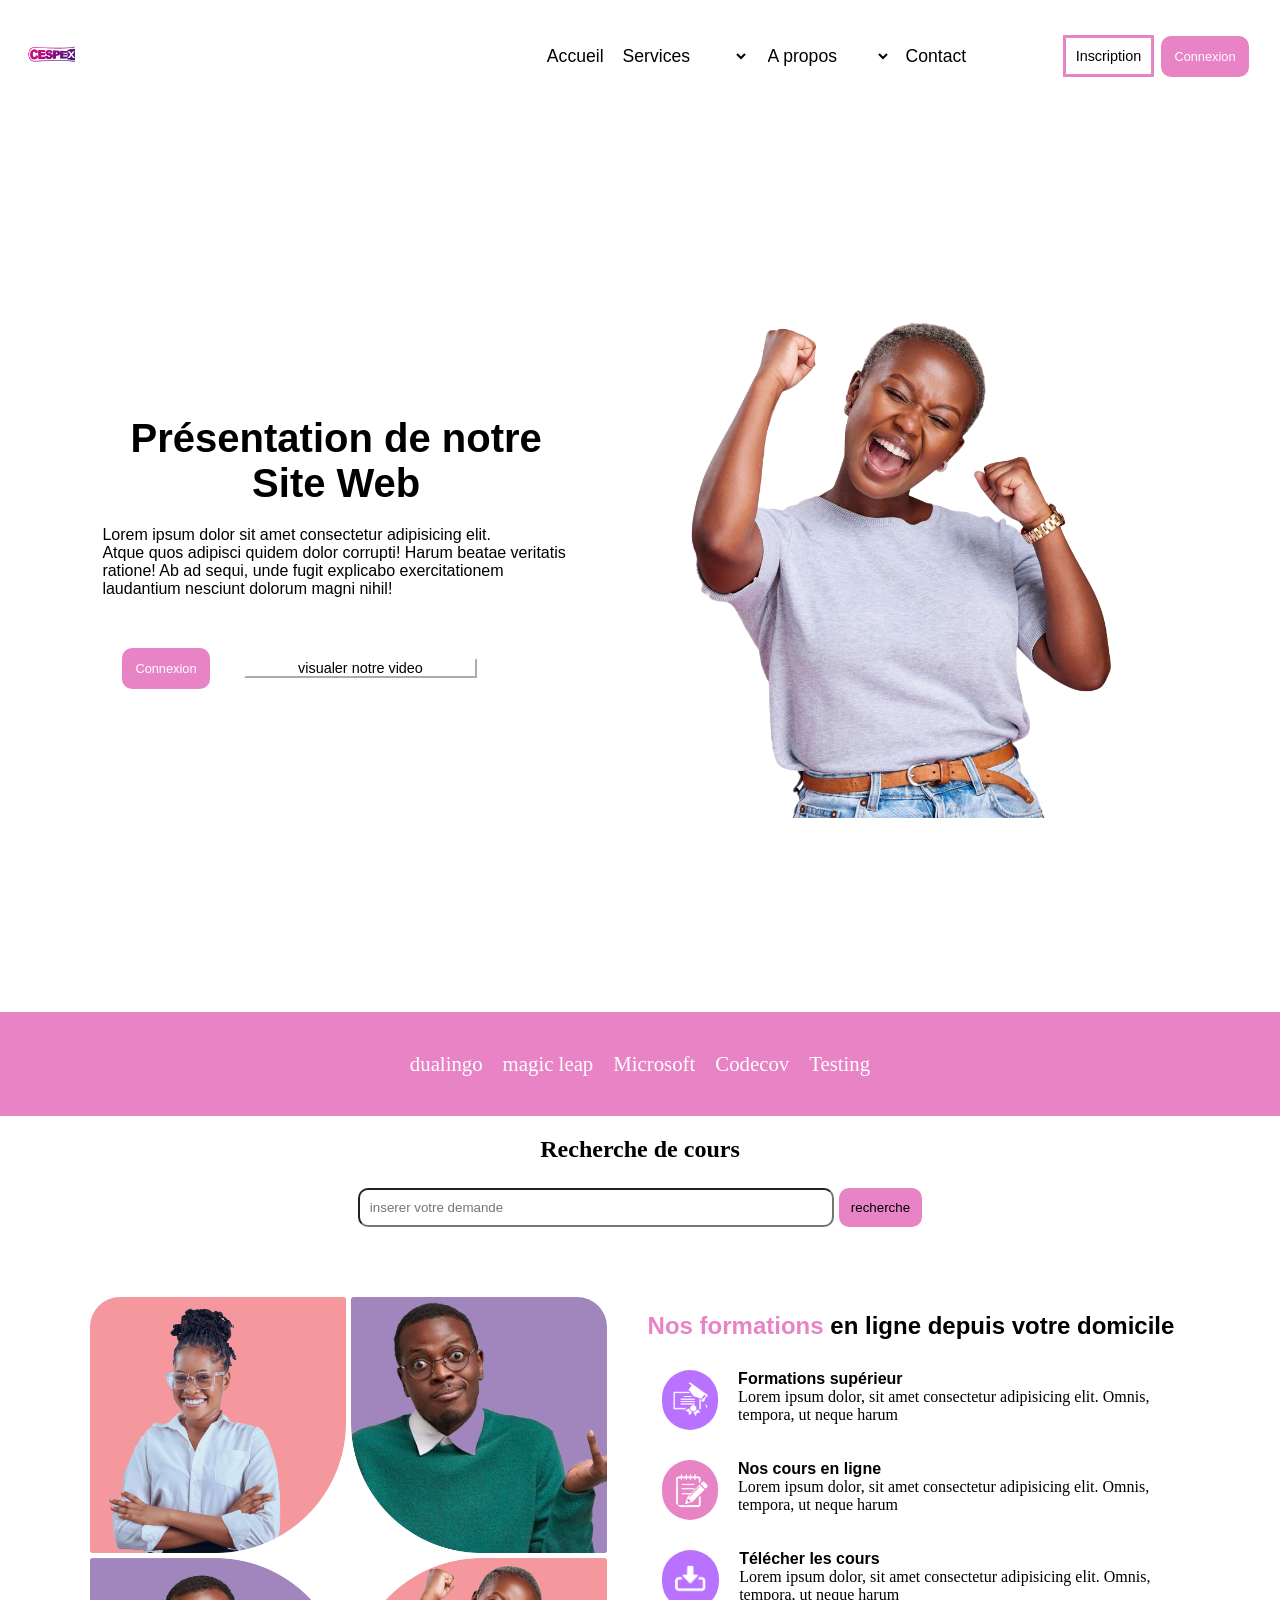
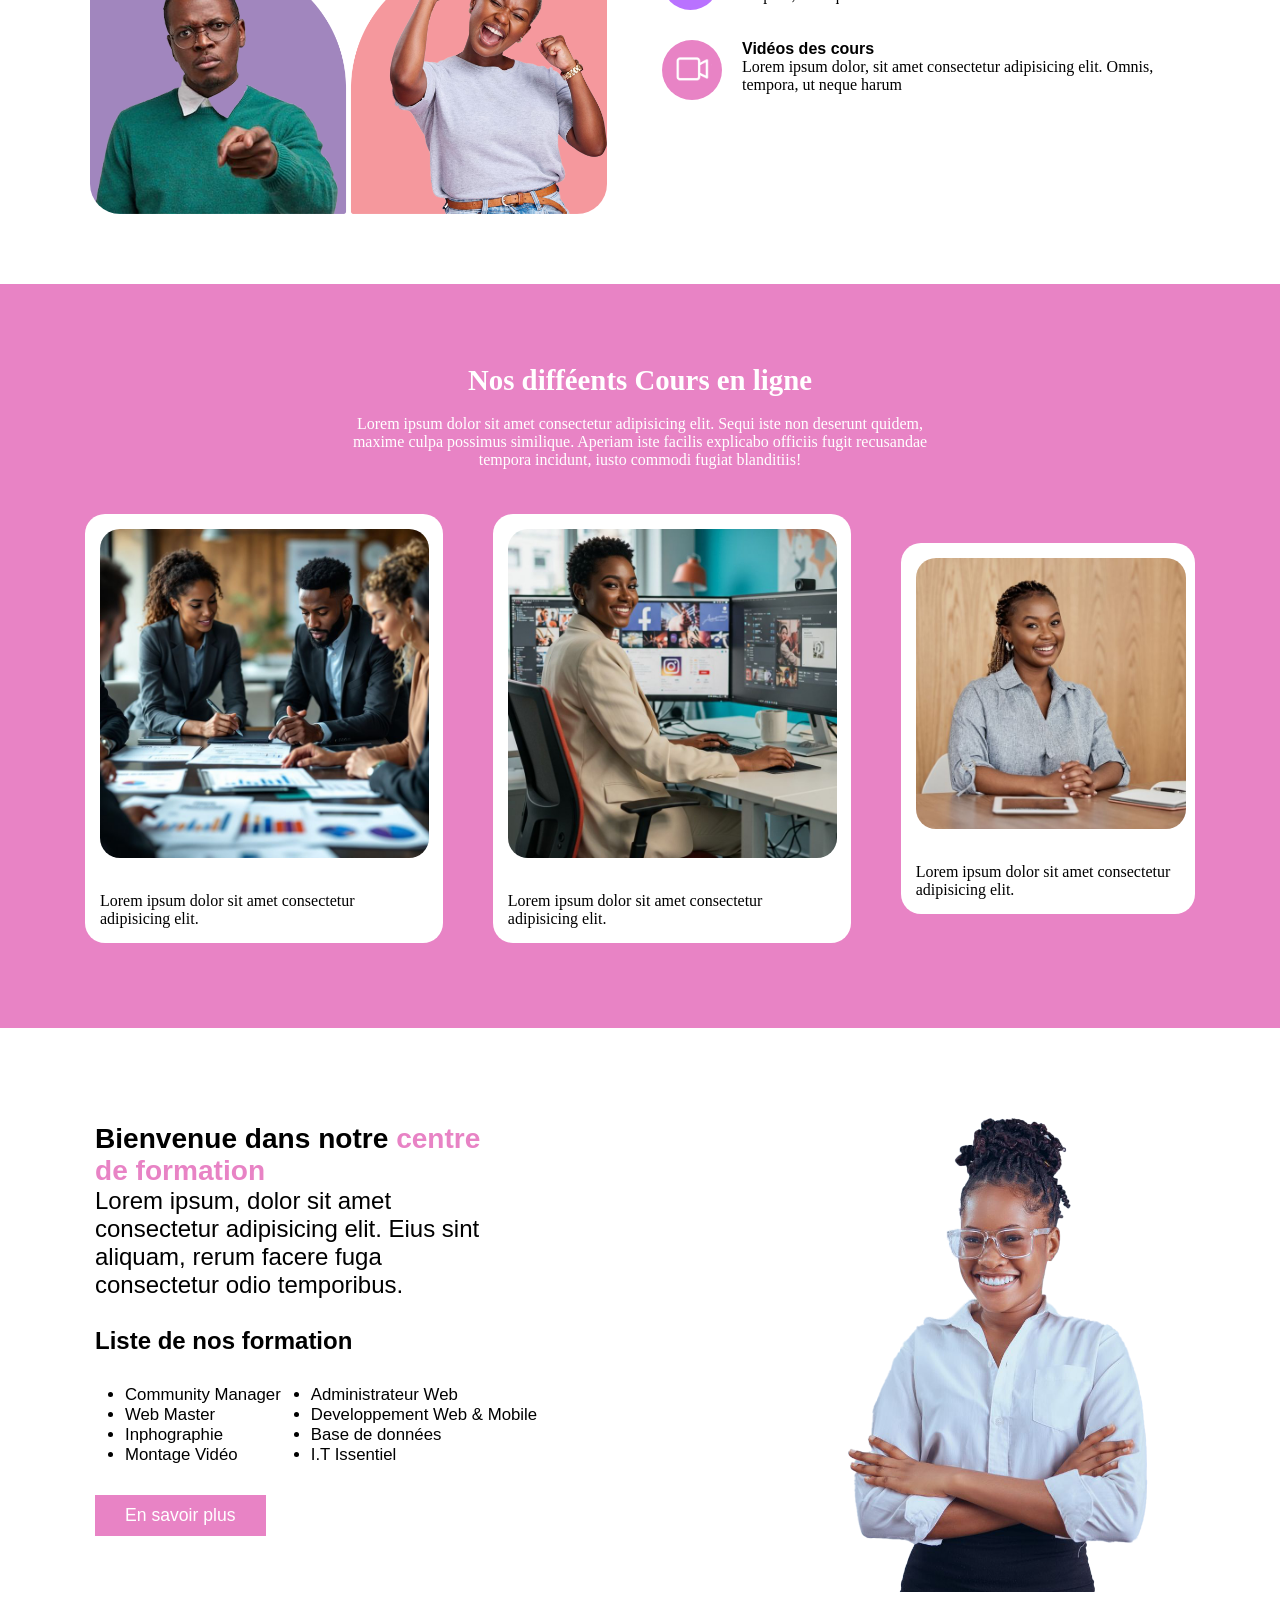
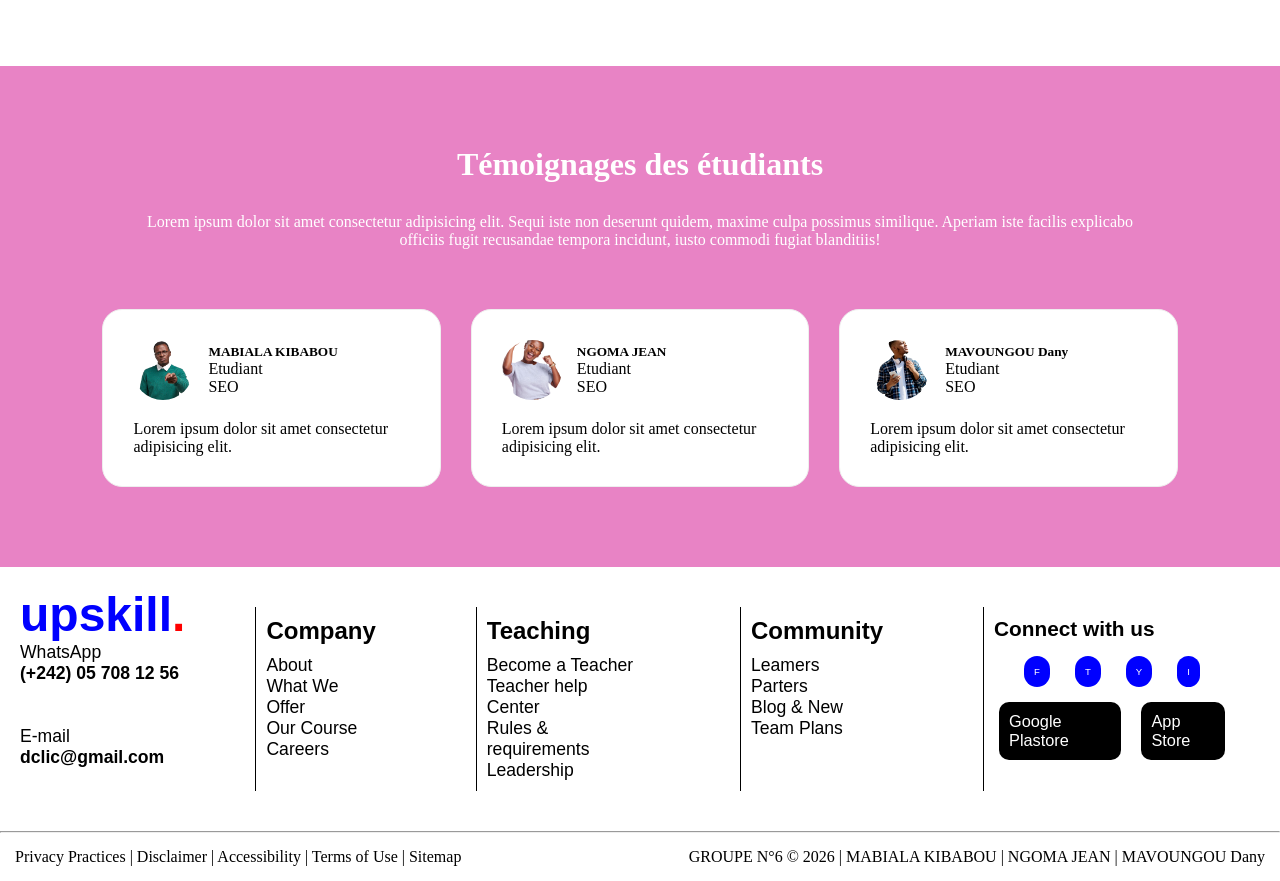
==== projet/index.html @ c35d1ac6 "Add files via upload" ====
<!DOCTYPE html>
<html lang="en">
<head>
    <meta charset="UTF-8">
    <meta name="viewport" content="width=device-width, initial-scale=1.0">
    <title>GROUPE N°06 SEO</title>
    <link rel="stylesheet" href="styles.css">
</head>
<body>
    <!-- En tête de la page -->
    <header>
        <div class="logo">
            <img src="../IMAGES/logo.png" alt="logo" width="17%">
        </div>
        <nav>
            <ul>
                <li><a href="#">Accueil</a></li>
                <li>
                    <select name="" id="">
                        <option value=""><a href="#">Services</a></option>
                        <option value=""><a href="#">Recherche</a></option>
                        <option value=""><a href="#">cours en ligne</a></option>
                    </select>
                </li>
                <li>
                    <select name="" id="">
                        <option value=""><a href="#">A propos</a></option>
                        <option value=""><a href="#">Témoignages</a></option>
                    </select>
                </li>
                <li><a href="formulaire.html">Contact</a></li>
            </ul>
        </nav>
        <div class="button">
            <button class="bt1">Inscription</button>
            <button class="bt2">Connexion</button>
        </div>
    </header>

    <!-- Corps de la page -->
    <main>
        <!--Section 1-->
        <section class="s1">
            <div class="titre">
                <h1>Présentation de notre Site Web</h1>
                <p>Lorem ipsum dolor sit amet consectetur adipisicing elit. <br>Atque quos adipisci quidem dolor corrupti! Harum beatae veritatis <br> ratione! Ab ad sequi, unde fugit explicabo exercitationem laudantium nesciunt dolorum magni nihil!</p>
                <div class="button1">
                    <button class="bt2">Connexion</button>
                    <button class="video"><a href="inde1.html">visualer notre video</a></button>
                </div>
            </div>
            <div class="image">
                <img src="../IMAGES/2.png" alt="image" class="image1">
            </div>
        </section>
        <!-- Pied de la Section 1 -->
         <div class="sec1">
            <ul>
                <li>dualingo</li>
                <li>magic leap</li>
                <li>Microsoft</li>
                <li>Codecov</li>
                <li>Testing</li>
            </ul>
         </div>

        <!--Section 2-->
        <section class="s2">
            <h2>Recherche de cours</h2>
            <div class="recherche">
                <input type="text" class="inp" placeholder="inserer votre demande" required >
                <input type="submit" value="recherche" class="bt5">
            </div>

            <div class="sec2">
                    <img src="../IMAGES/4.png" alt="image" class="img2a">
                <div class="sous-titre">
                    <h3><Span>Nos formations</Span> en ligne depuis votre domicile</h3>
                    <ul>
                        <li>
                            <img src="../IMAGES/TEXT01.png" alt="image" width="15%" class="im">
                            <div>
                                <h4>Formations supérieur</h4>
                                <p>Lorem ipsum dolor, sit amet consectetur adipisicing elit. Omnis, tempora, ut neque harum</p>
                            </div>
                        </li>
                         <li>
                            <img src="../IMAGES/TEXT 03.png" alt="image" width="15%">
                            <div>
                                <h4>Nos cours en ligne</h4>
                                <p>Lorem ipsum dolor, sit amet consectetur adipisicing elit. Omnis, tempora, ut neque harum</p>
                            </div>
                        </li>
                         <li>
                            <img src="../IMAGES/Text02.png" alt="image" width="15%" class="im">
                            <div>
                                <h4>Télécher les cours</h4>
                                <p>Lorem ipsum dolor, sit amet consectetur adipisicing elit. Omnis, tempora, ut neque harum</p>
                            </div>
                        </li>
                         <li>
                            <img src="../IMAGES/TEXT0 4.png" alt="image" width="15%">
                            <div>
                                <h4>Vidéos des cours</h4>
                                <p>Lorem ipsum dolor, sit amet consectetur adipisicing elit. Omnis, tempora, ut neque harum</p>
                            </div>
                        </li>
                    </ul>
                </div>
            </div>
        </section>

        <!-- Section 3 -->
        <section class="s3">
            <div class="s3a">
                <h3 class="sec3">Nos difféents Cours en ligne</h3><br>
            <p>Lorem ipsum dolor sit amet consectetur adipisicing elit. Sequi iste non deserunt quidem, <br> maxime culpa possimus similique. Aperiam iste facilis explicabo officiis fugit recusandae <br> tempora incidunt, iusto commodi fugiat blanditiis!</p>
            </div>

            <div class="cours">
                <div class="cours1">
                    <img src="../IMAGES/CARD1.PNG" alt="image">
                    <p>Lorem ipsum dolor sit amet consectetur adipisicing elit.</p>
                </div>
                <div class="cours1">
                    <img src="../IMAGES/CARD2.PNG" alt="image">
                    <p>Lorem ipsum dolor sit amet consectetur adipisicing elit.</p>
                </div>
                <div class="cours1">
                    <img src="../IMAGES/CARD3.PNG" alt="image">
                    <p>Lorem ipsum dolor sit amet consectetur adipisicing elit.</p>
                </div>
            </div>
        </section>

        <!-- Section 4 -->
        <section class="s4">
            <div class="sec4a">
                <div class="sec4a1">
                    <h3>Bienvenue dans notre <span>centre de formation</span></h3>
                    <p>Lorem ipsum, dolor sit amet consectetur adipisicing elit. Eius sint aliquam, rerum facere fuga consectetur odio temporibus.</p> <br>
                    <h4>Liste de nos formation</h4>
                </div>
                <div class="sec4a2">
                    <ul>
                        <li>Community Manager</li>
                        <li>Web Master</li>
                        <li>Inphographie</li>
                        <li>Montage Vidéo</li>
                    </ul>
                    <ul>
                        <li>Administrateur Web </li>
                        <li>Developpement Web & Mobile</li>
                        <li>Base de données</li>
                        <li>I.T Issentiel </li>
                    </ul>
                </div>
                <button class="bt4">En savoir plus</button>
            </div>

            <div class="sec4b">
                <img src="../IMAGES/IMAGE.png" alt="">
            </div>
        </section>

        <!-- Section 5 -->
        <section class="s5">
            <h3 class="sec5">Témoignages des étudiants</h3>
            <p class="sec5a">Lorem ipsum dolor sit amet consectetur adipisicing elit. Sequi iste non deserunt quidem, maxime culpa possimus similique. Aperiam iste facilis explicabo officiis fugit recusandae tempora incidunt, iusto commodi fugiat blanditiis!</p>

            <div class="temoignage">
                <div class="temoignage1">
                    <div class="tem1">
                        <img src="../IMAGES/06.png" alt="image">
                        <div class="nom">
                            <h5>MABIALA KIBABOU</h5>
                            <p>Etudiant <br> SEO</p>
                        </div>
                    </div>
                    <p>Lorem ipsum dolor sit amet consectetur adipisicing elit.</p>
                </div>

                <div class="temoignage1">
                    <div class="tem1">
                        <img src="../IMAGES/2.png" alt="image">
                        <div class="nom">
                            <h5>NGOMA JEAN</h5>
                            <p>Etudiant <br> SEO</p>
                        </div>
                    </div>
                    <p>Lorem ipsum dolor sit amet consectetur adipisicing elit.</p>
                </div>
                
                <div class="temoignage1">
                    <div class="tem1">
                        <img src="../IMAGES/3.png" alt="image">
                        <div class="nom">
                            <h5>MAVOUNGOU Dany</h5>
                            <p>Etudiant <br> SEO</p>
                        </div>
                    </div>
                    <p>Lorem ipsum dolor sit amet consectetur adipisicing elit.</p>
                </div>
            </div>
        </section>
    </main>

    <!-- Pied de la page -->
    <footer>
        <section class="footer">
            
            <div class="f1">
                <h3>upskill<span class="f1a">.</span></h3>
                <p>WhatsApp <br> <strong>(+242) 05 708 12 56</strong> </p> <br> <br> 

                <p>E-mail <br> <strong>dclic@gmail.com</strong></p>
            </div>

            <div class="f2">
                <h5>Company</h5>
                <p>About <br>What We Offer <br>Our Course <br>Careers</p>
            </div>

            <div class="f2">
                <h5>Teaching</h5>
                <p>Become a Teacher <br>Teacher help Center <br>Rules & requirements <br>Leadership</p>
            </div>

            <div class="f2">
                <h5>Community</h5>
                <p>Leamers <br>Parters <br>Blog & New <br>Team Plans</p>
            </div>

            <div class="f3">
                <h5>Connect with us</h5>
                <div class="f3a">
                    <p class="f3a1">F</p>
                    <p class="f3a1">T</p>
                    <p class="f3a1">Y</p>
                    <p class="f3a1">I</p>
                </div>
                <div class="f3b">
                    <p class="f3b1">Google Plastore</p>
                    <p class="f3b1">App Store</p>
                </div>
            </div>

        </section>
        <hr>
        <div class="f4">
            <p>Privacy Practices | Disclaimer | Accessibility | Terms of Use | Sitemap</p>
            <p>GROUPE N°6 &copy; 2026 | MABIALA KIBABOU | NGOMA JEAN | MAVOUNGOU Dany</p>
        </div>
    </footer>

</body>
</html>
---- projet/styles.css ----
*{
    margin: 0;
    padding: 0;
    box-sizing: border-box;
}
/* --- En tête de la page --- */
header {
    display: flex;
    align-items: center;
    justify-content: space-between;
    gap: 10%;
    margin: 15px;
}
/* --- Navigation --- */
nav ul {
    display: flex;
    list-style: none;
    align-items: center;
    gap: 4%;
    justify-content: space-evenly;
}
nav ul li a {
    text-decoration: none;
    font-size: 1.1rem;
    color: black;
    font-family: sans-serif;
}
nav ul li select {
    background-color: white;
    border: none;
    font-size: 1.1rem;
}
nav ul li select option a {
    color: black;
    text-decoration: none;
}
/* --- Boutton --- */
.button {
    display: flex;
    justify-content: center;
    align-items: center;
    margin: 20px;
    gap: 4%;
}
.bt1 {
    background-color: white;
    border: solid	#e883c5 ;
    padding: 10px;
    font-size: 0.9rem;
}
.bt2 {
    background-color: #e883c5;
    border: solid	#e883c5 ;
    border-radius: 10px;
    padding: 10px;
    font-size: 0.8rem;
    color: white;
}

/* Corps de la page */
/* ------ section ---------- */
.s1 {
    display: flex;
    align-items: center;
    padding: 60px 8%;
    height: 100vh;
    gap: 50px;
}
.s1 .titre {
    flex: 1;
    padding-right: 50px;
}
.s1 .titre h1 {
    font-size: 2.5rem;
    margin-bottom: 20px;
    font-family: sans-serif;
}
.s1 .titre p {
    margin-bottom: 30px;
    font-family: sans-serif;
}
.s1 .image {
    flex: 1;
    background-color: white;
    padding: 20px;
    border-radius: 20px;
}
.s1 .image img {
    width: 90%;
    border-radius: 20px;
}
.s1 .button1 .bt2 {
    margin: 20px;
}
.video {
    background-color: white;
    border-color: white;
}
.video a {
    text-decoration: none;
    font-size: 0.9rem;
    background-color: white;
    color: black;
}
.sec1 {
    justify-content: center;
    background-color: #e883c5;
    display: flex;
    align-items: center;
    padding: 40px 8%;
    gap: 50px;
}
.sec1 ul {
      display: flex;
      justify-content: center;
      list-style: none;
      gap: 20px;
}
.sec1 ul li {
    text-align: center;
    font-size: 1.3rem;
    color: white;
}

.video{
    margin: 10px;
    width: 50%;
}
video{
    border-radius: 20px;
}

/* ------ section 2 ---------- */
.s2{
    margin: 20px;
}
.s2 h2{
    text-align: center;
}
.recherche{
    display: flex;
    justify-content: center;
    margin: 25px;
    gap: 5px;
}
.inp{
    width: 40%;
    padding: 10PX;
    border-radius: 10px;
}
.bt5{
    background-color: #e883c5;
    border: none;
    width: 7%;
    border-radius: 10px;
}
.sec2{
    display: flex;
    justify-content: center;
    margin: 50px;
    padding: 20px;
    gap: 25px;
}
.sec2 .img2a{
    width: 47%;
    border-radius: 30px;
    border-radius: 2px s;
}
.sous-titre h3{
    text-align: center;
    font-family: sans-serif;
    font-size: 1.5rem;
    margin: 15px;
}
.sous-titre h3 span{
    color: #e883c5;
}
.sous-titre ul li div h4{
    font-family: sans-serif;
    
}

.sous-titre ul li{
    display: flex;
    justify-content: center;
    gap: 20px;
    margin: 30px;
}
.sous-titre ul li img{
    background-color: #e883c5;
    padding: 10px;
    border-radius: 50px;
    height: 60px;
    width: 60px;
}
.sous-titre ul li .im{
    background-color: #b972ff;
}
/* ------ section 3 ---------- */

.s3 {
    background-color: #e883c5;
    padding: 50px;
}
.s3a{
    margin: 30px;
}
.s3a  h3 {
    text-align: center;
    color: white;
    font-size: 1.8rem;
}

.s3a p{
    color: white;
    text-align: center;
}
 .s3 .cours {
    margin: 20px;
    display: flex;
    align-items: center;
    gap: 20px;
 }

 .cours .cours1{
    margin: 15px;
    background-color: white;
    border-radius: 20px;
 }

 .cours .cours1 img{
    width: 92%;
    border-radius: 20px;
    margin: 15px;
    height: 10%;
 } 
 .cours .cours1 p{
    margin: 15px;
 }

 /* ---- SECTION4 --------- */
 .s4{
    margin: 70px;
    display: flex;
    justify-content: center;
 }
 .sec4a{
    margin: 25px;
 }
 .sec4a1{
    font-size: 1.5rem;
    font-family: sans-serif;
    width: 60%;
 }

 .sec4a1 span{
    color: #e883c5;
 }
 .sec4a2{
    margin: 30px;
    display: flex;
    font-size: 1.05rem;
    font-family: sans-serif;
    gap: 30px;
 }
 .bt4{
    background-color: #e883c5;
    padding: 10px 30px;
    color: white;
    font-size: 1.1rem;
    border: none;
 }
 
 .sec4b img{
    width: 100%;
 }


 /* --- SECTION 5: TÉMOIGNAGES --- */
.s5 {
    background-color: #e883c5;
    padding: 80px 8%;
    text-align: center;
}
.s5 .sec5{
    color: white;
    font-size: 2rem;
}
.sec5a{
    margin: 20px;
    color: white;
    padding: 10px;
}

.temoignage {
    display: flex;
    gap: 30px;
    margin-top: 50px;
}

.temoignage1 {
    background: white;
    padding: 30px;
    border-radius: 20px;
    flex: 1;
    text-align: left;
    border: 1px solid #eee;
}

.tem1 {
    display: flex;
    align-items: center;
    gap: 15px;
    margin-bottom: 20px;
}

.tem1 img {
    width: 60px;
    height: 60px;
    border-radius: 50%;
    object-fit: cover;
}

/* ----- footer --------- */
.footer{
    display: flex;
    justify-content: center;
    margin: 20px;
    gap: 50px;
    font-family: sans-serif;
}
.f1{
    font-size: 1.1rem;
}
.f1 h3{
    color: blue;
    font-size: 3rem;
}
.f1 span{
    color: red;
}
.f2{
    font-size: 1.1rem;
    margin: 20px;
    border-left:1px solid ;
}
.f2 h5{
    font-size: 1.5rem;
    margin: 10px;
}
.f2 p{
    margin: 10px;
}
.f3{
   font-size: 1.02rem;
    margin: 20px;
    border-left:1px solid ; 
}
.f3 h5{
    font-size: 1.3rem;
    margin: 10px;
}
.f3a{
    margin: 15px;
    display: flex;
    justify-content: center;
    gap: 25px;
}
.f3a1{
    background-color: blue;
    padding: 10px;
    border-radius: 100px;
    font-size: 0.6rem;
    color: white;
}
.f3b{
    margin: 15px;
    display: flex;
    gap: 20px;
}
.f3b1{
    background-color: black;
    color: white;
    padding: 10px;
    border-radius: 10px;
}
.f4{
    display: flex;
    justify-content: space-between;
    margin: 15px;
}

/* --- formulaire ----- */

h1{
  text-align: center;
}

fieldset legend{
  color: #040507;
}

.form-inscription{
  padding: 30px;
  width: 320px;
  border-radius: 50px;
}

.form-inscription h2{
  text-align: center;
  margin-bottom: 20px;
}
.b{
    display: flex;
    gap: 20px;
}
fieldset{
    display: flex;
    align-items: center;
    justify-content: center;
    margin: 50px;;
}

.form-inscription label{
  display: block;
  margin-top: 10px;
  font-weight: bold;
}

.form-inscription input{
  width: 100%;
  padding: 10px;
  margin-top: 5px;
  border: 1px solid black;
  border-radius: 15px;
  font-size: 14px;
}

.form-inscription input:focus{
  border-color: #007BFF;
  outline: none;
}

.form-inscription button{
  padding: 12px;
  margin-top: 20px;
  background-color: #e883c5;
  color: black;
  border: none;
  border-radius: 5px;
  font-size: 15px;
  cursor: pointer;
  display: flex;
  justify-content: center;
  align-items: center;
}

.form-inscription button:hover{
  background-color: #0056b3;
}
fieldset{
  color: black;
}
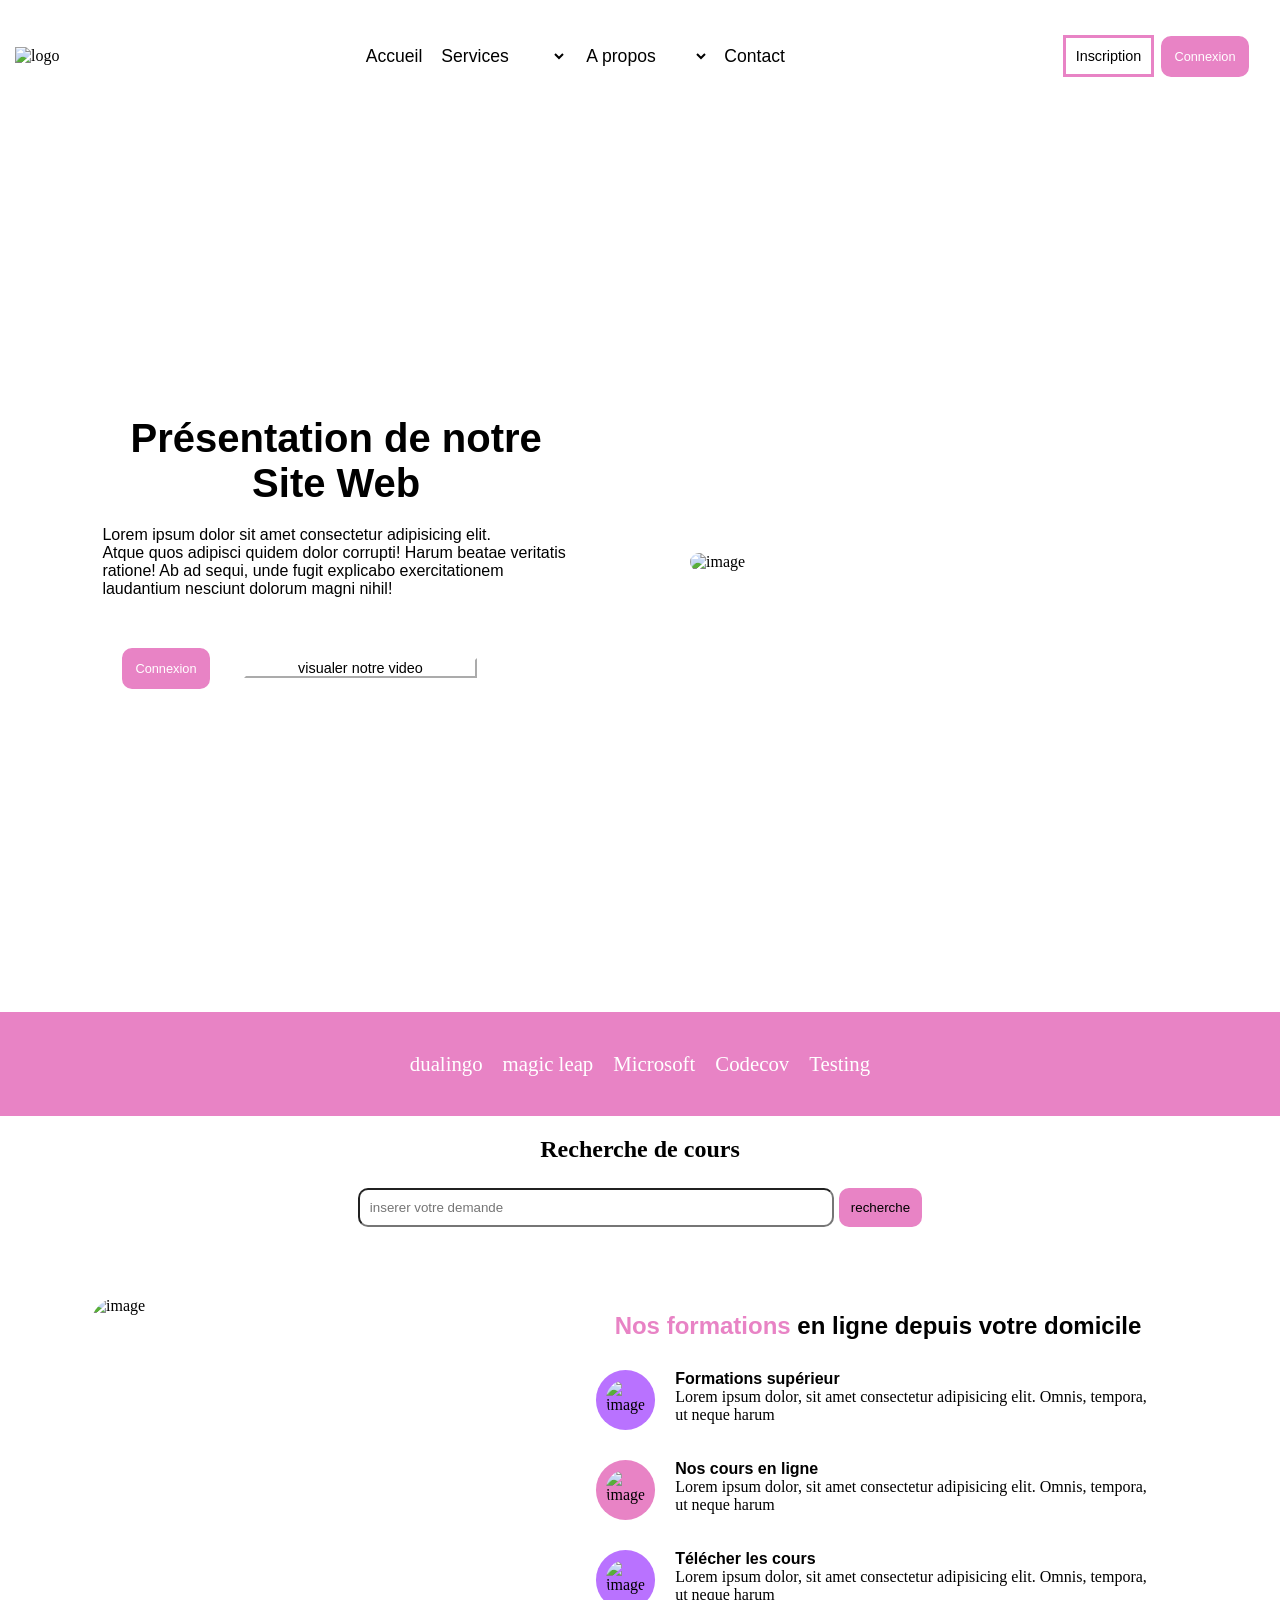
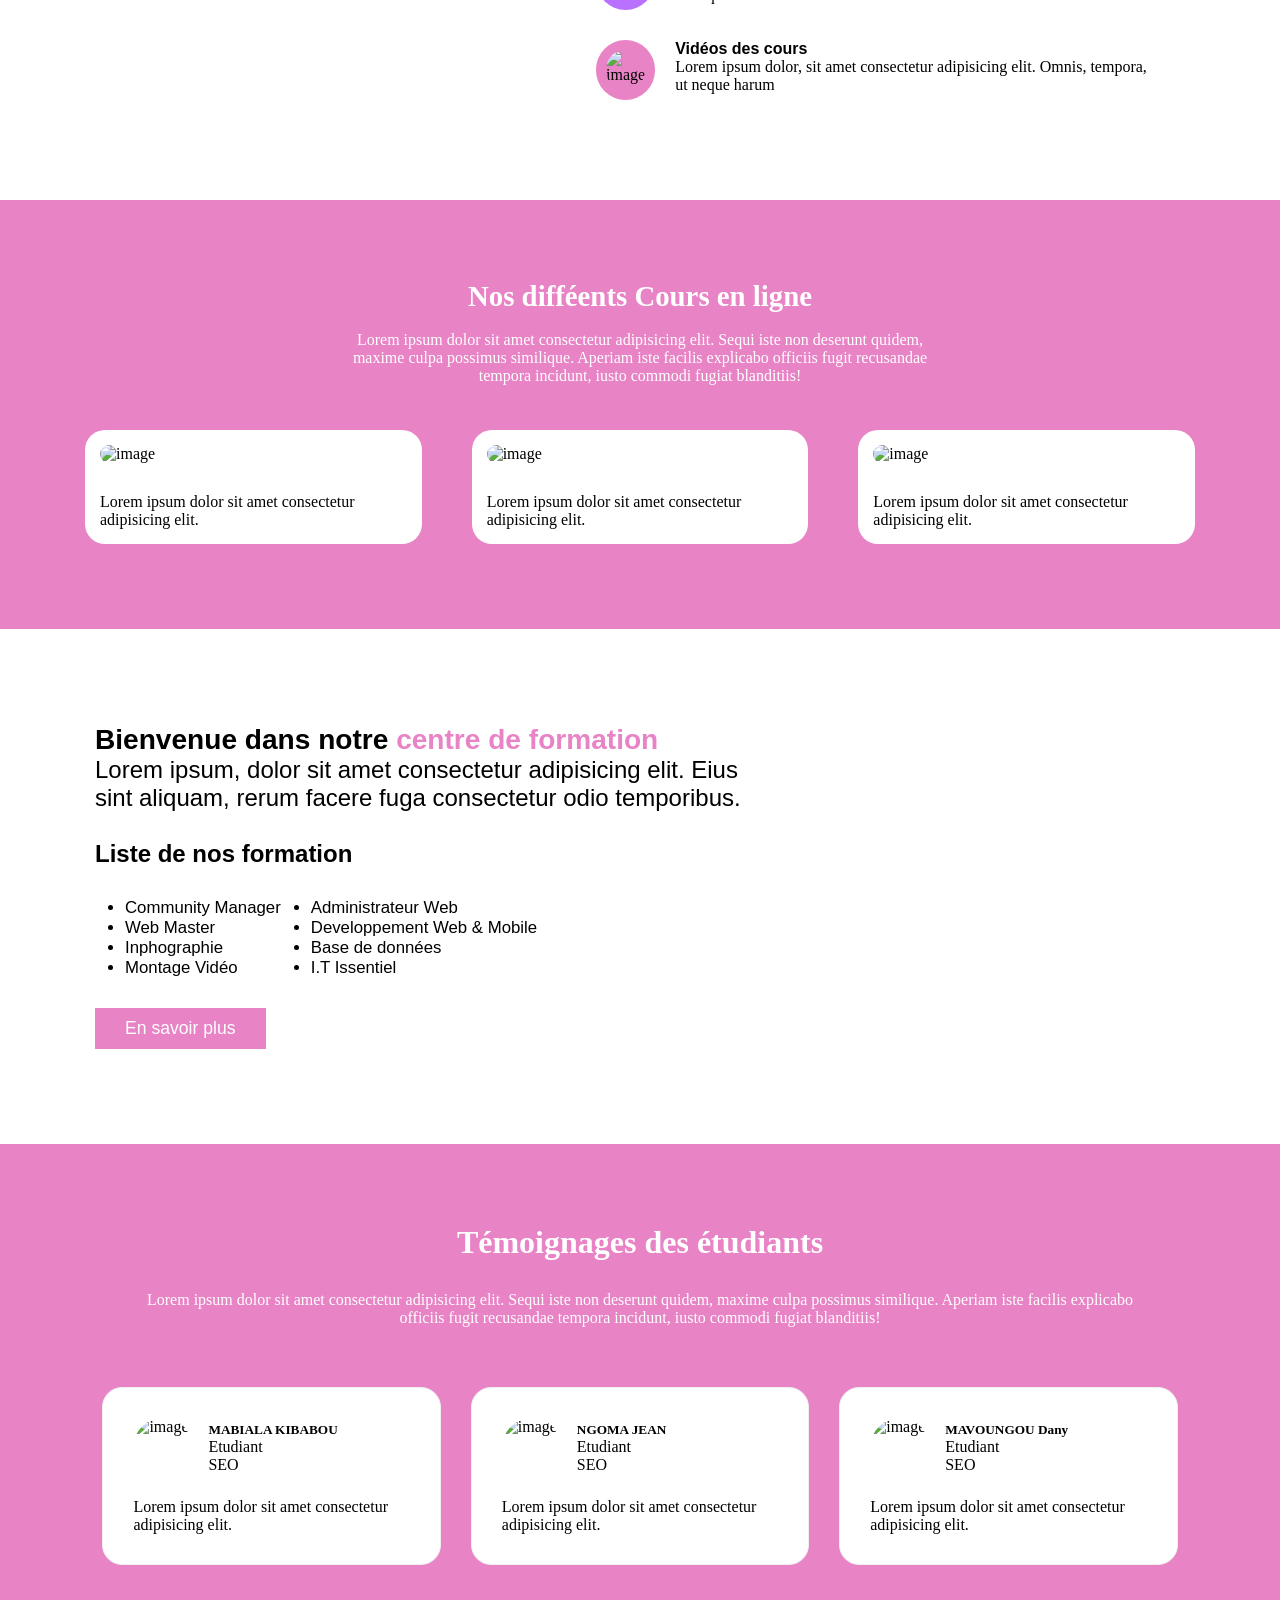
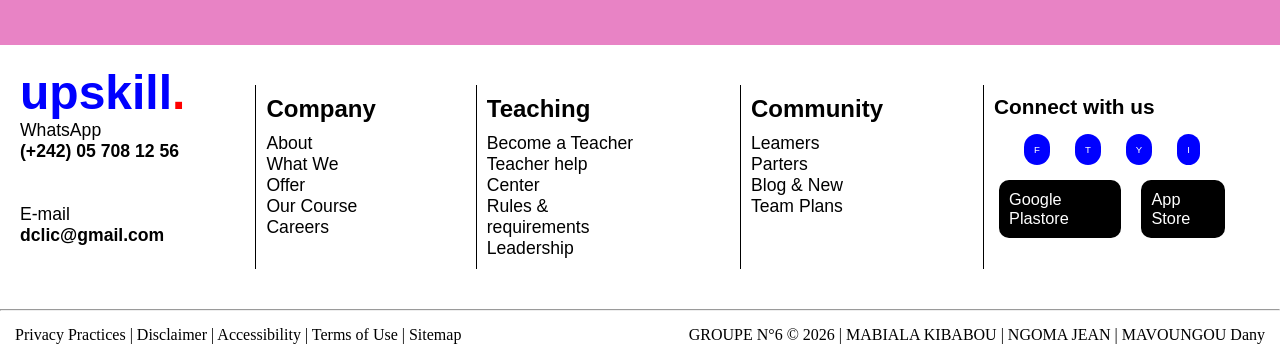
==== commit 0970437d: "Update index.html" ====
--- a/projet/index.html
+++ b/projet/index.html
@@ -10,7 +10,7 @@
     <!-- En tête de la page -->
     <header>
         <div class="logo">
-            <img src="../IMAGES/logo.png" alt="logo" width="17%">
+            <img src="./IMAGES/logo.png" alt="logo" width="17%">
         </div>
         <nav>
             <ul>
@@ -50,7 +50,7 @@
                 </div>
             </div>
             <div class="image">
-                <img src="../IMAGES/2.png" alt="image" class="image1">
+                <img src="./IMAGES/2.png" alt="image" class="image1">
             </div>
         </section>
         <!-- Pied de la Section 1 -->
@@ -73,33 +73,33 @@
             </div>
 
             <div class="sec2">
-                    <img src="../IMAGES/4.png" alt="image" class="img2a">
+                    <img src="./IMAGES/4.png" alt="image" class="img2a">
                 <div class="sous-titre">
                     <h3><Span>Nos formations</Span> en ligne depuis votre domicile</h3>
                     <ul>
                         <li>
-                            <img src="../IMAGES/TEXT01.png" alt="image" width="15%" class="im">
+                            <img src="./IMAGES/TEXT01.png" alt="image" width="15%" class="im">
                             <div>
                                 <h4>Formations supérieur</h4>
                                 <p>Lorem ipsum dolor, sit amet consectetur adipisicing elit. Omnis, tempora, ut neque harum</p>
                             </div>
                         </li>
                          <li>
-                            <img src="../IMAGES/TEXT 03.png" alt="image" width="15%">
+                            <img src="./IMAGES/TEXT 03.png" alt="image" width="15%">
                             <div>
                                 <h4>Nos cours en ligne</h4>
                                 <p>Lorem ipsum dolor, sit amet consectetur adipisicing elit. Omnis, tempora, ut neque harum</p>
                             </div>
                         </li>
                          <li>
-                            <img src="../IMAGES/Text02.png" alt="image" width="15%" class="im">
+                            <img src="./IMAGES/Text02.png" alt="image" width="15%" class="im">
                             <div>
                                 <h4>Télécher les cours</h4>
                                 <p>Lorem ipsum dolor, sit amet consectetur adipisicing elit. Omnis, tempora, ut neque harum</p>
                             </div>
                         </li>
                          <li>
-                            <img src="../IMAGES/TEXT0 4.png" alt="image" width="15%">
+                            <img src="./IMAGES/TEXT0 4.png" alt="image" width="15%">
                             <div>
                                 <h4>Vidéos des cours</h4>
                                 <p>Lorem ipsum dolor, sit amet consectetur adipisicing elit. Omnis, tempora, ut neque harum</p>
@@ -119,15 +119,15 @@
 
             <div class="cours">
                 <div class="cours1">
-                    <img src="../IMAGES/CARD1.PNG" alt="image">
+                    <img src="./IMAGES/CARD1.PNG" alt="image">
                     <p>Lorem ipsum dolor sit amet consectetur adipisicing elit.</p>
                 </div>
                 <div class="cours1">
-                    <img src="../IMAGES/CARD2.PNG" alt="image">
+                    <img src="./IMAGES/CARD2.PNG" alt="image">
                     <p>Lorem ipsum dolor sit amet consectetur adipisicing elit.</p>
                 </div>
                 <div class="cours1">
-                    <img src="../IMAGES/CARD3.PNG" alt="image">
+                    <img src="./IMAGES/CARD3.PNG" alt="image">
                     <p>Lorem ipsum dolor sit amet consectetur adipisicing elit.</p>
                 </div>
             </div>
@@ -159,7 +159,7 @@
             </div>
 
             <div class="sec4b">
-                <img src="../IMAGES/IMAGE.png" alt="">
+                <img src="./IMAGES/IMAGE.png" alt="">
             </div>
         </section>
 
@@ -171,7 +171,7 @@
             <div class="temoignage">
                 <div class="temoignage1">
                     <div class="tem1">
-                        <img src="../IMAGES/06.png" alt="image">
+                        <img src="./IMAGES/06.png" alt="image">
                         <div class="nom">
                             <h5>MABIALA KIBABOU</h5>
                             <p>Etudiant <br> SEO</p>
@@ -182,7 +182,7 @@
 
                 <div class="temoignage1">
                     <div class="tem1">
-                        <img src="../IMAGES/2.png" alt="image">
+                        <img src="./IMAGES/2.png" alt="image">
                         <div class="nom">
                             <h5>NGOMA JEAN</h5>
                             <p>Etudiant <br> SEO</p>
@@ -193,7 +193,7 @@
                 
                 <div class="temoignage1">
                     <div class="tem1">
-                        <img src="../IMAGES/3.png" alt="image">
+                        <img src="./IMAGES/3.png" alt="image">
                         <div class="nom">
                             <h5>MAVOUNGOU Dany</h5>
                             <p>Etudiant <br> SEO</p>
@@ -254,4 +254,4 @@
     </footer>
 
 </body>
-</html>+</html>
